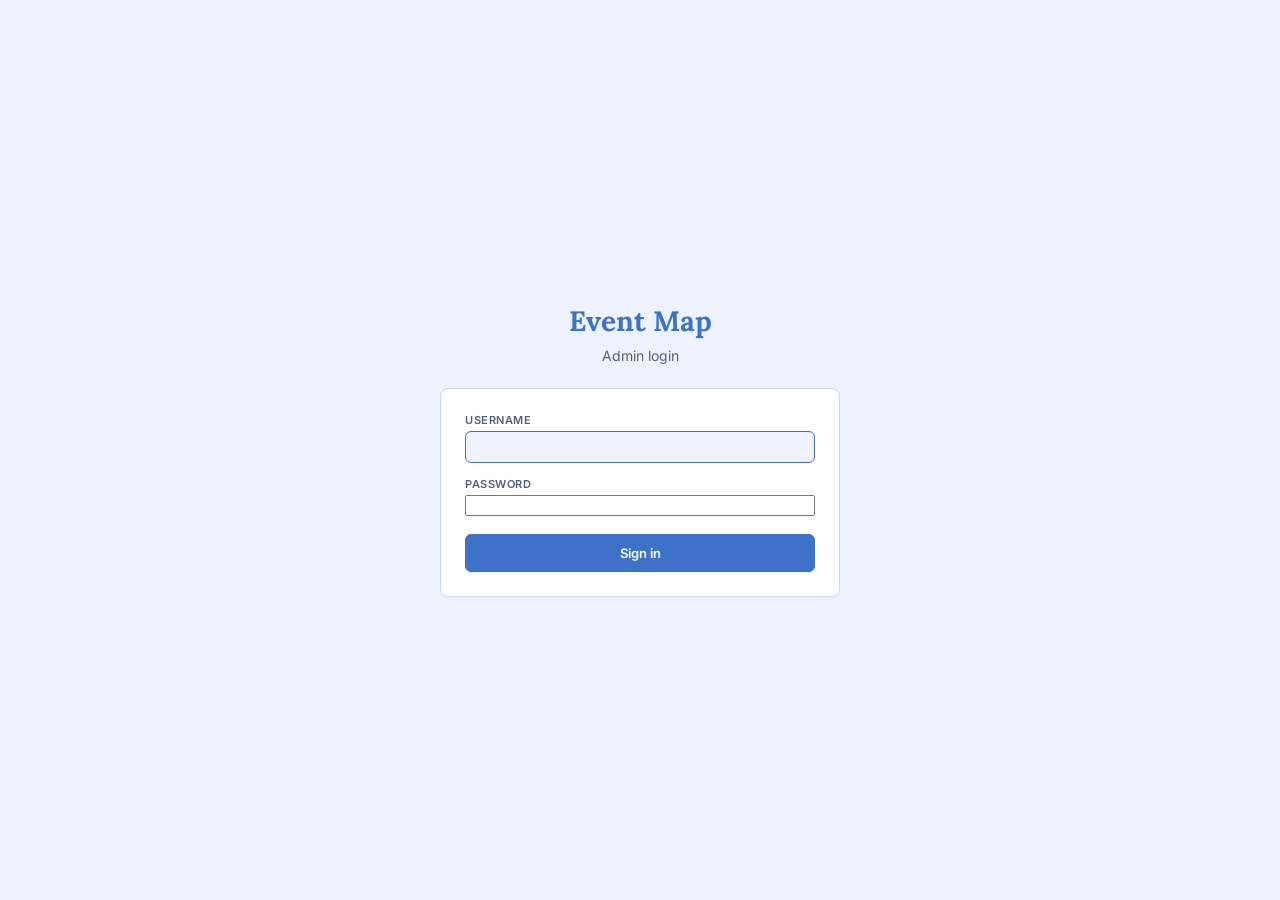
==== admin/index.html @ a68804ad "General Improvements" ====
<!DOCTYPE html>
<html lang="en">
<head>
  <meta charset="UTF-8">
  <meta name="viewport" content="width=device-width, initial-scale=1.0">
  <meta name="robots" content="noindex, nofollow">
  <title>Event Map - Admin</title>

  <link rel="preconnect" href="https://fonts.googleapis.com">
  <link rel="preconnect" href="https://fonts.gstatic.com" crossorigin>
  <link href="https://fonts.googleapis.com/css2?family=Inter:wght@400;500;600&family=Lora:wght@500;600&display=swap" rel="stylesheet">

  <link rel="stylesheet" href="/admin/admin.css?v=20260516s">
</head>
<body>
  <header class="admin-header">
    <h1><a href="/admin/">Event Map<span class="subtitle">Admin</span></a></h1>
    <div class="actions">
      <a href="/" class="btn btn-secondary">View Public Site</a>
      <button type="button" class="btn btn-secondary" id="btn-logout">Logout</button>
      <button id="btn-change-username" class="btn btn-secondary" type="button">Change Username</button>
      <button id="btn-change-password" class="btn btn-secondary" type="button">Change Password</button>
      <a href="/admin/edit.html" class="btn btn-primary">+ Add Location</a>
    </div>
  </header>

  <main class="main">
    <div class="admin-tabs">
      <button class="admin-tab" data-tab="map">Map</button>
      <button class="admin-tab admin-tab-active" data-tab="events">Events</button>
      <button class="admin-tab" data-tab="maintenance">Maintenance</button>
    </div>

    <!-- Map tab -->
    <div id="tab-map" class="admin-tab-panel" style="display:none;">
      <div class="search-bar">
        <input type="text" id="search-input" placeholder="Search by name, city, or county...">
        <select id="category-filter">
          <option value="">All categories</option>
        </select>
      </div>
      <div id="flash"></div>
      <div id="content">Loading...</div>
    </div>

    <!-- Events tab -->
    <div id="tab-events" class="admin-tab-panel">
      <div id="events-flash"></div>
      <div id="events-content">Loading events...</div>
    </div>

    <!-- Maintenance tab -->
    <div id="tab-maintenance" class="admin-tab-panel" style="display:none;">
      <div class="maintenance-section">
        <h2 class="section-title">Seed Snapshot</h2>
        <p>Saves the current curated locations, categories, and event sources into <code>api/data/seed.sql</code> so future fresh installs start with your data. A backup of the previous seed is created automatically.</p>
        <p style="font-size:0.85em;color:#666;">This updates the <strong>local repo file only</strong>. To publish to GitHub, run <code>./publish-seed.sh</code> from your terminal after reviewing the diff.</p>
        <button id="btn-seed-snapshot" class="btn btn-primary" type="button">Create Seed Snapshot</button>
        <div id="seed-snapshot-result" style="margin-top:1rem;"></div>
      </div>
    </div>

    <div class="modal-overlay" id="creds-modal" style="display:none">
      <div class="modal">
        <button class="modal-close" id="modal-close" aria-label="Close">&times;</button>
        <h2 id="modal-title" class="section-title" style="margin-top:0">Change</h2>
        <div id="modal-flash"></div>
        <form id="modal-form" autocomplete="off">
          <div class="form-grid" style="grid-template-columns: 1fr;">
            <div class="field" id="field-current-username" style="display:none">
              <label>Current username</label>
              <input type="text" id="m-current-username" autocomplete="username">
            </div>
            <div class="field" id="field-current-password">
              <label>Current password</label>
              <input type="password" id="m-current-password" autocomplete="current-password">
            </div>
            <div class="field" id="field-new-username" style="display:none">
              <label>New username</label>
              <input type="text" id="m-new-username">
            </div>
            <div class="field" id="field-new-password" style="display:none">
              <label>New password</label>
              <input type="password" id="m-new-password" autocomplete="new-password">
            </div>
            <div class="field" id="field-confirm-password" style="display:none">
              <label>Confirm new password</label>
              <input type="password" id="m-confirm-password" autocomplete="new-password">
            </div>
          </div>
          <div class="form-footer">
            <button type="button" class="btn btn-secondary" id="modal-cancel">Cancel</button>
            <button type="submit" class="btn btn-primary" id="modal-save">Save</button>
          </div>
        </form>
      </div>
    </div>
  </main>

  <script src="/admin/admin.js?v=20260517b"></script>
  <script>AdminList.init(); AdminCredsModal.init(); AdminTabs.init(); AdminMaintenance.init();</script>
  <script>
    (function() {
      var b = document.getElementById("btn-logout");
      if (b) b.addEventListener("click", function() { AdminAuth.logout(); });
    })();
  </script>
</body>
</html>
---- admin/admin.css ----
/* Event Map - Admin styles */
/* Reuses base theme variables but with denser, more utilitarian layout */

:root {
  --bg: #eef2fd;
  --bg-panel: #ffffff;
  --berry: #3d72c8;
  --sage: #4ea882;
  --gold: #d4972a;
  --plum: #7c5cc8;
  --terracotta: #c86060;
  --ink: #1a2740;
  --ink-soft: #526080;
  --line: #c8d8f0;
  --danger: #c04040;
  --shadow: 0 2px 8px rgba(26, 39, 64, 0.10);
}

* { box-sizing: border-box; }

html, body {
  margin: 0;
  padding: 0;
  font-family: 'Inter', -apple-system, BlinkMacSystemFont, sans-serif;
  color: var(--ink);
  background: var(--bg);
  font-size: 14px;
}

.admin-header {
  background: var(--bg-panel);
  border-bottom: 1px solid var(--line);
  padding: 14px 24px;
  display: flex;
  align-items: center;
  justify-content: space-between;
  flex-wrap: wrap;
  gap: 12px;
}

.admin-header h1 {
  margin: 0;
  font-family: 'Lora', Georgia, serif;
  font-size: 20px;
  font-weight: 600;
  color: var(--berry);
}

.admin-header h1 a {
  color: inherit;
  text-decoration: none;
}

.admin-header .subtitle {
  font-size: 12px;
  color: var(--ink-soft);
  margin-left: 6px;
  font-family: 'Inter', sans-serif;
  font-weight: 400;
}

.admin-header .actions {
  display: flex;
  gap: 8px;
}

.btn {
  display: inline-block;
  padding: 7px 14px;
  border-radius: 6px;
  font-size: 13px;
  font-weight: 600;
  cursor: pointer;
  border: 1.5px solid transparent;
  text-decoration: none;
  font-family: inherit;
  transition: all 0.15s ease;
}

.btn-primary {
  background: var(--berry);
  color: var(--bg-panel);
  border-color: var(--berry);
}
.btn-primary:hover { filter: brightness(1.1); }

.btn-secondary {
  background: var(--bg-panel);
  color: var(--ink);
  border-color: var(--line);
}
.btn-secondary:hover { background: var(--bg); }

.btn-danger {
  background: var(--bg-panel);
  color: var(--danger);
  border-color: var(--danger);
}
.btn-danger:hover { background: var(--danger); color: var(--bg-panel); }

.btn-small {
  padding: 4px 10px;
  font-size: 12px;
}

.btn:disabled {
  opacity: 0.5;
  cursor: not-allowed;
  filter: none !important;
}

.main {
  padding: 20px 24px;
  max-width: 1400px;
  margin: 0 auto;
}

/* ── Admin tabs ─────────────────────────────────────────────────────────── */
.admin-tabs {
  display: flex;
  gap: 6px;
  margin-bottom: 18px;
  border-bottom: 2px solid var(--line);
  padding-bottom: 0;
}

.admin-tab {
  padding: 8px 18px;
  border: none;
  background: none;
  font-family: inherit;
  font-size: 14px;
  font-weight: 500;
  color: var(--ink-soft);
  cursor: pointer;
  border-bottom: 2px solid transparent;
  margin-bottom: -2px;
  border-radius: 4px 4px 0 0;
  transition: color 0.15s, border-color 0.15s;
}

.admin-tab:hover {
  color: var(--berry);
}

.admin-tab-active {
  color: var(--berry);
  border-bottom-color: var(--berry);
  font-weight: 600;
}

/* ── Events admin ───────────────────────────────────────────────────────── */
.ev-admin-stats {
  display: flex;
  gap: 12px;
  flex-wrap: wrap;
  margin-bottom: 14px;
}

.ev-admin-stat-card {
  background: var(--bg-panel);
  border: 1px solid var(--line);
  border-radius: 8px;
  padding: 10px 16px;
  min-width: 140px;
}

.ev-admin-stat-name {
  font-size: 12px;
  font-weight: 600;
  color: var(--ink-soft);
  text-transform: uppercase;
  letter-spacing: 0.5px;
  margin-bottom: 4px;
}

.ev-admin-stat-num {
  font-size: 18px;
  font-weight: 600;
  color: var(--ink);
  line-height: 1.2;
}

.ev-admin-stat-hidden {
  font-size: 12px;
  color: var(--danger);
}

.ev-admin-stat-saved {
  font-size: 12px;
  color: var(--sage);
}

.ev-admin-controls {
  display: flex;
  gap: 10px;
  flex-wrap: wrap;
  align-items: center;
  margin-bottom: 14px;
}

.ev-admin-controls select {
  padding: 6px 10px;
  border: 1.5px solid var(--line);
  border-radius: 6px;
  background: var(--bg-panel);
  color: var(--ink);
  font-size: 13px;
  font-family: inherit;
}

/* List page */
.search-bar {
  display: flex;
  gap: 12px;
  margin-bottom: 14px;
  flex-wrap: wrap;
}
.search-bar input,
.search-bar select {
  padding: 7px 10px;
  border: 1.5px solid var(--line);
  border-radius: 6px;
  background: var(--bg-panel);
  color: var(--ink);
  font-size: 13px;
  font-family: inherit;
}
.search-bar input { flex: 1; min-width: 200px; }

table.locations-table {
  width: 100%;
  border-collapse: collapse;
  background: var(--bg-panel);
  border: 1px solid var(--line);
  border-radius: 6px;
  overflow: hidden;
}
.locations-table th,
.locations-table td {
  text-align: left;
  padding: 9px 12px;
  border-bottom: 1px solid var(--line);
  font-size: 13px;
}
.locations-table th {
  background: var(--bg);
  font-weight: 600;
  color: var(--ink-soft);
  text-transform: uppercase;
  font-size: 11px;
  letter-spacing: 0.5px;
}
.locations-table tr:last-child td { border-bottom: none; }
.locations-table tr:hover { background: var(--bg); }
.locations-table .row-actions {
  display: flex;
  gap: 6px;
  white-space: nowrap;
}
.locations-table .badge {
  display: inline-block;
  padding: 2px 7px;
  background: var(--bg);
  border: 1px solid var(--line);
  border-radius: 999px;
  font-size: 11px;
  text-transform: capitalize;
}

.empty-state {
  padding: 40px;
  text-align: center;
  color: var(--ink-soft);
  font-style: italic;
}

/* Edit form */
.form-grid {
  display: grid;
  grid-template-columns: repeat(auto-fit, minmax(280px, 1fr));
  gap: 14px 20px;
  background: var(--bg-panel);
  padding: 20px;
  border: 1px solid var(--line);
  border-radius: 8px;
}
.form-grid .field-full { grid-column: 1 / -1; }

/* Lat/lng pair: always side-by-side, responsive on narrow screens */
.field-pair {
  grid-column: 1 / -1;
  display: flex;
  gap: 14px;
}
.field-pair .field { flex: 1 1 0; min-width: 0; }
@media (max-width: 360px) {
  .field-pair { flex-direction: column; }
}

.field-hint {
  color: var(--ink-soft);
  font-size: 11px;
  line-height: 1.5;
}

.field {
  display: flex;
  flex-direction: column;
  gap: 4px;
}
.field label {
  font-size: 11px;
  text-transform: uppercase;
  letter-spacing: 0.5px;
  color: var(--ink-soft);
  font-weight: 600;
}
.field input[type="text"],
.field input[type="number"],
.field input[type="email"],
.field input[type="url"],
.field input[type="tel"],
.field select,
.field textarea {
  padding: 7px 10px;
  border: 1.5px solid var(--line);
  border-radius: 6px;
  background: var(--bg);
  color: var(--ink);
  font-size: 13px;
  font-family: inherit;
}
.field textarea { resize: vertical; min-height: 60px; }
.field input:focus,
.field select:focus,
.field textarea:focus {
  outline: none;
  border-color: var(--berry);
}

.checkbox-group {
  display: flex;
  flex-wrap: wrap;
  gap: 12px;
}
.checkbox-group label {
  display: flex;
  align-items: center;
  gap: 6px;
  font-size: 13px;
  text-transform: none;
  letter-spacing: 0;
  color: var(--ink);
  font-weight: 500;
  cursor: pointer;
}
.checkbox-group input[type="checkbox"] {
  width: 16px;
  height: 16px;
  accent-color: var(--berry);
}

/* Crops editor */
.section-title {
  font-family: 'Lora', Georgia, serif;
  font-size: 16px;
  color: var(--berry);
  margin: 24px 0 10px;
  padding-bottom: 6px;
  border-bottom: 1px solid var(--line);
}

.crop-rows {
  display: flex;
  flex-direction: column;
  gap: 8px;
  margin-bottom: 10px;
}
.crop-row {
  display: grid;
  grid-template-columns: 1.8fr 0.7fr 0.9fr 0.9fr 32px;
  gap: 8px;
  align-items: end;
  background: var(--bg);
  padding: 10px;
  border-radius: 6px;
}
.crop-row .field { gap: 2px; }
.crop-row .field label { font-size: 10px; }
.crop-row .field input,
.crop-row .field select {
  padding: 5px 8px;
  font-size: 12px;
}
.crop-row .pyo-cell {
  align-self: center;
  display: flex;
  align-items: center;
  gap: 4px;
  padding-top: 14px;
}
.crop-row .pyo-cell input { margin: 0; }
.crop-row .pyo-cell label {
  font-size: 12px;
  text-transform: none;
  letter-spacing: 0;
  font-weight: 500;
}
.crop-row .delete-cell {
  align-self: center;
  padding-top: 14px;
}
.crop-row .delete-cell button {
  width: 28px;
  height: 28px;
  border: none;
  background: transparent;
  color: var(--danger);
  border-radius: 4px;
  cursor: pointer;
  font-size: 16px;
}
.crop-row .delete-cell button:hover {
  background: var(--danger);
  color: var(--bg-panel);
}

@media (max-width: 700px) {
  .crop-row {
    grid-template-columns: 1fr 1fr 32px;
  }
  .crop-row .field-name { grid-column: 1 / -1; }
}

.form-footer {
  display: flex;
  justify-content: space-between;
  margin-top: 20px;
  flex-wrap: wrap;
  gap: 10px;
}

.flash {
  padding: 10px 14px;
  border-radius: 6px;
  margin-bottom: 14px;
  font-size: 13px;
}
.flash-success {
  background: #ecf3e3;
  color: #4a5d2e;
  border: 1px solid var(--sage);
}
.flash-error {
  background: #f5e0e0;
  color: var(--danger);
  border: 1px solid var(--danger);
}

.modal-overlay {
  position: fixed;
  inset: 0;
  background: rgba(58, 40, 32, 0.5);
  display: flex;
  align-items: center;
  justify-content: center;
  z-index: 1000;
  padding: 20px;
}
.modal {
  background: var(--bg-panel);
  border-radius: 8px;
  box-shadow: var(--shadow);
  padding: 24px;
  max-width: 440px;
  width: 100%;
  max-height: 90vh;
  overflow-y: auto;
  position: relative;
}
.modal-close {
  position: absolute;
  top: 8px;
  right: 8px;
  width: 32px;
  height: 32px;
  border: none;
  background: transparent;
  font-size: 20px;
  color: var(--ink-soft);
  cursor: pointer;
  border-radius: 50%;
}
.modal-close:hover { background: var(--bg); }

/* Minimum 44px touch target for crop delete button */
.crop-row .delete-cell button { width: 44px !important; height: 44px !important; }

/* Coverage days row inside source stat card */
.ev-coverage-row {
  display: flex;
  align-items: center;
  gap: 6px;
  margin-top: 10px;
}
.ev-coverage-label {
  font-size: 11px;
  color: var(--ink-soft);
  white-space: nowrap;
}
.ev-coverage-input {
  width: 56px;
  padding: 3px 6px;
  border: 1.5px solid var(--line);
  border-radius: 5px;
  font-size: 13px;
  font-family: inherit;
  color: var(--ink);
  background: var(--bg);
}
.ev-coverage-hint {
  font-size: 10px;
  color: var(--ink-soft);
  margin-top: 4px;
  line-height: 1.4;
}

/* Source enable/disable toggle button in stat card */
.ev-admin-stat-card .ev-source-toggle {
  margin-top: 8px;
  font-weight: 600;
  background: var(--bg-panel);
  cursor: pointer;
  font-family: inherit;
  border-radius: 6px;
  transition: all 0.15s;
}
.ev-admin-stat-card .ev-source-toggle:hover {
  filter: brightness(0.92);
}

.maintenance-section {
  max-width: 600px;
  padding: 1.5rem 0;
}
.maintenance-section p {
  margin-bottom: 0.75rem;
  line-height: 1.5;
}
.maintenance-section code {
  background: #f3f3f3;
  padding: 0.1em 0.3em;
  border-radius: 3px;
  font-size: 0.9em;
}
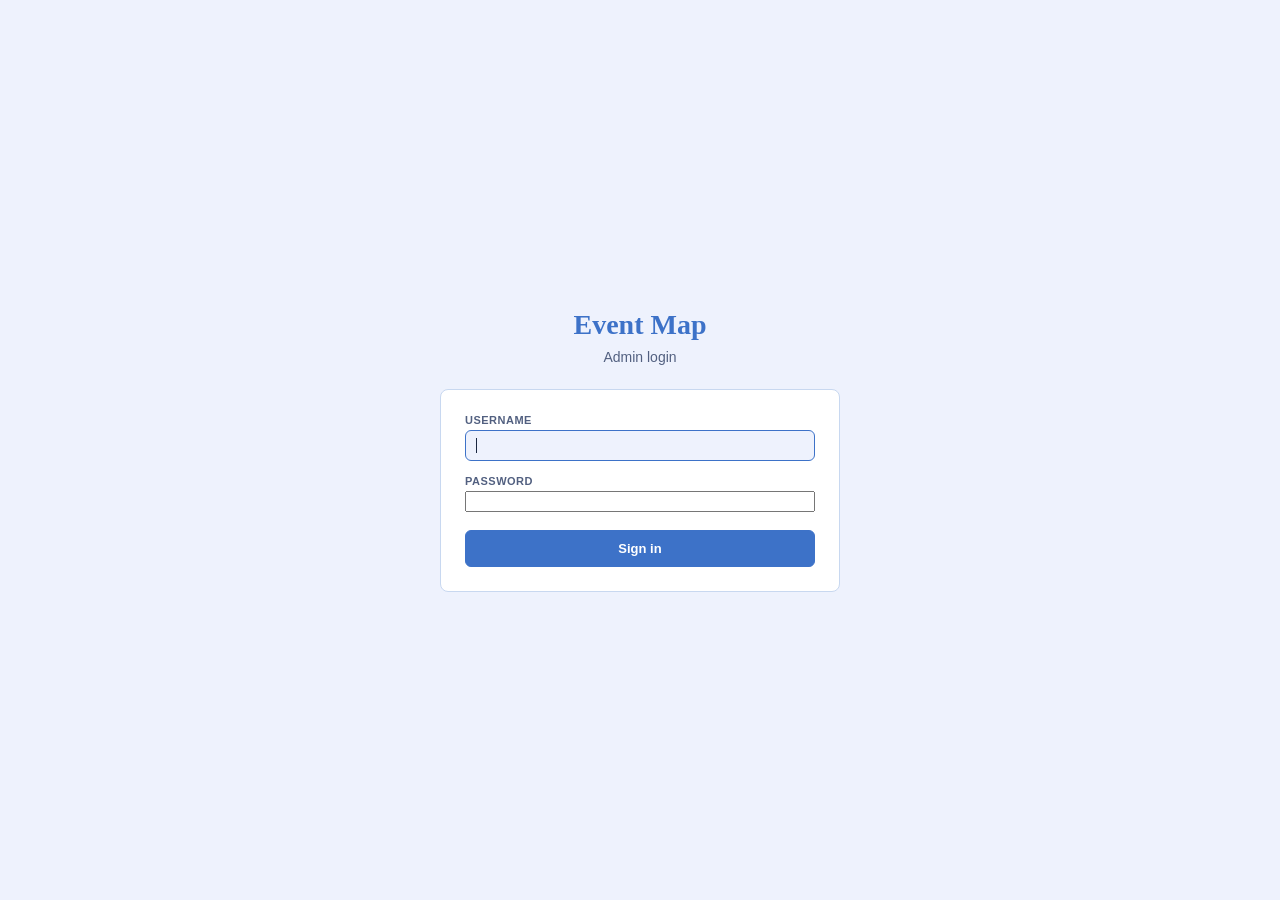
==== commit a3e148cb: "General Improvements" ====
--- a/admin/index.html
+++ b/admin/index.html
@@ -10,25 +10,35 @@
   <link rel="preconnect" href="https://fonts.gstatic.com" crossorigin>
   <link href="https://fonts.googleapis.com/css2?family=Inter:wght@400;500;600&family=Lora:wght@500;600&display=swap" rel="stylesheet">
 
-  <link rel="stylesheet" href="/admin/admin.css?v=20260516s">
+  <link rel="stylesheet" href="/admin/admin.css?v=20260520b">
 </head>
 <body>
   <header class="admin-header">
-    <h1><a href="/admin/">Event Map<span class="subtitle">Admin</span></a></h1>
-    <div class="actions">
-      <a href="/" class="btn btn-secondary">View Public Site</a>
-      <button type="button" class="btn btn-secondary" id="btn-logout">Logout</button>
-      <button id="btn-change-username" class="btn btn-secondary" type="button">Change Username</button>
-      <button id="btn-change-password" class="btn btn-secondary" type="button">Change Password</button>
-      <a href="/admin/edit.html" class="btn btn-primary">+ Add Location</a>
+    <h1><a href="/">Event Map</a><span class="subtitle">Admin</span></h1>
+    <div class="header-actions-wrap">
+      <button class="btn btn-secondary admin-menu-btn" id="admin-menu-toggle" aria-expanded="false" aria-label="Toggle menu">☰</button>
+      <div class="actions" id="admin-actions">
+        <a href="/admin/edit.html" class="btn btn-primary">+ Add Location</a>
+        <a href="/" class="btn btn-secondary">Public Site</a>
+        <div class="acct-wrap">
+          <button class="btn btn-secondary acct-btn" id="acct-menu-btn" aria-expanded="false" aria-haspopup="true">Account ▾</button>
+          <div class="acct-dropdown" id="acct-dropdown">
+            <button id="btn-change-username" class="acct-item" type="button">Change Username</button>
+            <button id="btn-change-password" class="acct-item" type="button">Change Password</button>
+            <div class="acct-divider"></div>
+            <button type="button" class="acct-item acct-item-danger" id="btn-logout">Logout</button>
+          </div>
+        </div>
+      </div>
     </div>
   </header>
 
   <main class="main">
     <div class="admin-tabs">
+      <button class="admin-tab admin-tab-active" data-tab="events">Events</button>
       <button class="admin-tab" data-tab="map">Map</button>
-      <button class="admin-tab admin-tab-active" data-tab="events">Events</button>
       <button class="admin-tab" data-tab="maintenance">Maintenance</button>
+      <button class="admin-tab" data-tab="settings">Settings</button>
     </div>
 
     <!-- Map tab -->
@@ -52,6 +62,11 @@
     <!-- Maintenance tab -->
     <div id="tab-maintenance" class="admin-tab-panel" style="display:none;">
       <div class="maintenance-section">
+        <h2 class="section-title">Category Colors</h2>
+        <p>Set the map marker and filter chip color for each location category. Changes take effect on the next page load — no restart needed.</p>
+        <div id="cat-colors-list"></div>
+      </div>
+      <div class="maintenance-section">
         <h2 class="section-title">Seed Snapshot</h2>
         <p>Saves the current curated locations, categories, and event sources into <code>api/data/seed.sql</code> so future fresh installs start with your data. A backup of the previous seed is created automatically.</p>
         <p style="font-size:0.85em;color:#666;">This updates the <strong>local repo file only</strong>. To publish to GitHub, run <code>./publish-seed.sh</code> from your terminal after reviewing the diff.</p>
@@ -59,6 +74,9 @@
         <div id="seed-snapshot-result" style="margin-top:1rem;"></div>
       </div>
     </div>
+
+    <!-- Settings tab -->
+    <div id="tab-settings" class="admin-tab-panel" style="display:none;"></div>
 
     <div class="modal-overlay" id="creds-modal" style="display:none">
       <div class="modal">
@@ -97,12 +115,40 @@
     </div>
   </main>
 
-  <script src="/admin/admin.js?v=20260517b"></script>
-  <script>AdminList.init(); AdminCredsModal.init(); AdminTabs.init(); AdminMaintenance.init();</script>
+  <script src="/admin/admin.js?v=20260520b"></script>
+  <script>AdminList.init(); AdminCredsModal.init(); AdminTabs.init(); AdminCategories.init(); AdminMaintenance.init();</script>
   <script>
     (function() {
+      // Logout
       var b = document.getElementById("btn-logout");
       if (b) b.addEventListener("click", function() { AdminAuth.logout(); });
+
+      // Mobile header ☰ toggle
+      var toggle = document.getElementById("admin-menu-toggle");
+      var actions = document.getElementById("admin-actions");
+      if (toggle && actions) {
+        toggle.addEventListener("click", function() {
+          var open = actions.classList.toggle("admin-actions-open");
+          toggle.setAttribute("aria-expanded", open ? "true" : "false");
+        });
+      }
+
+      // Account dropdown (desktop)
+      var acctBtn = document.getElementById("acct-menu-btn");
+      var acctDropdown = document.getElementById("acct-dropdown");
+      if (acctBtn && acctDropdown) {
+        acctBtn.addEventListener("click", function(e) {
+          e.stopPropagation();
+          var open = acctDropdown.classList.toggle("acct-open");
+          acctBtn.setAttribute("aria-expanded", open ? "true" : "false");
+        });
+        document.addEventListener("click", function(e) {
+          if (!acctBtn.contains(e.target) && !acctDropdown.contains(e.target)) {
+            acctDropdown.classList.remove("acct-open");
+            acctBtn.setAttribute("aria-expanded", "false");
+          }
+        });
+      }
     })();
   </script>
 </body>
--- a/admin/admin.css
+++ b/admin/admin.css
@@ -554,3 +554,246 @@
   border-radius: 3px;
   font-size: 0.9em;
 }
+
+/* ── Event Sources collapsible panel ────────────────────────────────────── */
+.ev-sources-header {
+  display: flex;
+  align-items: center;
+  justify-content: space-between;
+  gap: 12px;
+  padding: 8px 0 10px;
+  border-bottom: 1px solid var(--line);
+  margin-bottom: 10px;
+}
+
+.ev-sources-title {
+  display: flex;
+  align-items: baseline;
+  gap: 10px;
+  flex-wrap: wrap;
+  min-width: 0;
+}
+
+.ev-sources-label {
+  font-size: 13px;
+  font-weight: 600;
+  color: var(--ink);
+}
+
+.ev-sources-summary {
+  font-size: 12px;
+  color: var(--ink-soft);
+}
+
+.ev-sources-toggle-btn {
+  flex-shrink: 0;
+  background: var(--bg);
+  color: var(--ink-soft);
+  border-color: var(--line);
+  font-size: 11px;
+}
+.ev-sources-toggle-btn:hover {
+  background: var(--bg-panel);
+  color: var(--ink);
+}
+
+/* ── Mobile admin header collapse ───────────────────────────────────────── */
+.header-actions-wrap {
+  display: flex;
+  align-items: center;
+  gap: 8px;
+  position: relative;
+}
+
+.admin-menu-btn {
+  display: none; /* hidden on desktop */
+}
+
+@media (max-width: 640px) {
+  .admin-menu-btn {
+    display: inline-block;
+  }
+
+  .admin-header .actions {
+    display: none;
+    position: absolute;
+    top: 100%;
+    right: 0;
+    background: var(--bg-panel);
+    border: 1px solid var(--line);
+    border-radius: 8px;
+    padding: 8px;
+    flex-direction: column;
+    gap: 6px;
+    z-index: 100;
+    min-width: 200px;
+    box-shadow: 0 4px 12px rgba(0,0,0,0.1);
+  }
+
+  .admin-header .actions.admin-actions-open {
+    display: flex;
+  }
+
+  .header-actions-wrap {
+    position: relative;
+  }
+
+  /* Flatten account dropdown inside the mobile ☰ menu */
+  .admin-actions-open .acct-btn { display: none; }
+  .admin-actions-open .acct-dropdown {
+    display: contents;
+  }
+  .admin-actions-open .acct-divider { display: none; }
+  .admin-actions-open .acct-item {
+    display: inline-block;
+    padding: 7px 14px;
+    border: 1.5px solid var(--line);
+    border-radius: 6px;
+    background: var(--bg-panel);
+    font-size: 13px;
+    font-weight: 600;
+    font-family: inherit;
+    color: var(--ink);
+    cursor: pointer;
+    text-align: left;
+    width: 100%;
+    box-sizing: border-box;
+  }
+  .admin-actions-open .acct-item:hover { background: var(--bg); }
+  .admin-actions-open .acct-item-danger { color: var(--danger); }
+}
+
+/* ── Account action dropdown (desktop) ─────────────────────────────────── */
+.acct-wrap {
+  position: relative;
+}
+
+.acct-dropdown {
+  display: none;
+  position: absolute;
+  top: calc(100% + 8px);
+  right: 0;
+  background: var(--bg-panel);
+  border: 1px solid var(--line);
+  border-radius: 8px;
+  padding: 6px;
+  min-width: 180px;
+  box-shadow: 0 4px 16px rgba(26,39,64,0.12);
+  z-index: 300;
+  flex-direction: column;
+  gap: 2px;
+}
+
+.acct-dropdown.acct-open {
+  display: flex;
+}
+
+.acct-item {
+  display: block;
+  width: 100%;
+  padding: 9px 12px;
+  text-align: left;
+  background: none;
+  border: none;
+  border-radius: 6px;
+  font-family: inherit;
+  font-size: 13px;
+  font-weight: 500;
+  color: var(--ink);
+  cursor: pointer;
+}
+
+.acct-item:hover {
+  background: var(--bg);
+}
+
+.acct-item-danger {
+  color: var(--danger);
+}
+
+.acct-divider {
+  height: 1px;
+  background: var(--line);
+  margin: 4px 0;
+}
+
+/* ── Category color editor ──────────────────────────────────────────────── */
+.cat-color-row {
+  display: flex;
+  align-items: center;
+  gap: 10px;
+  padding: 9px 0;
+  border-bottom: 1px solid var(--line);
+}
+.cat-color-row:last-child {
+  border-bottom: none;
+}
+.cat-color-name {
+  flex: 1;
+  font-size: 13px;
+  font-weight: 500;
+  color: var(--ink);
+  min-width: 110px;
+}
+.cat-color-input {
+  width: 44px;
+  height: 34px;
+  padding: 2px 3px;
+  border: 1.5px solid var(--line);
+  border-radius: 6px;
+  cursor: pointer;
+  background: var(--bg-panel);
+  flex-shrink: 0;
+}
+.cat-color-feedback {
+  font-size: 12px;
+  min-width: 76px;
+}
+.cat-color-ok  { color: var(--sage); }
+.cat-color-err { color: var(--danger); }
+
+/* ── App settings form ──────────────────────────────────────────────────── */
+.settings-form {
+  max-width: 560px;
+  padding-top: 0.5rem;
+}
+.settings-group {
+  margin-bottom: 2rem;
+}
+.settings-group-title {
+  font-size: 14px;
+  font-weight: 600;
+  color: var(--ink-soft);
+  text-transform: uppercase;
+  letter-spacing: 0.04em;
+  margin: 0 0 0.75rem;
+  padding-bottom: 0.4rem;
+  border-bottom: 1px solid var(--line);
+}
+.settings-fields {
+  display: flex;
+  flex-direction: column;
+  gap: 0.75rem;
+}
+.settings-field label {
+  font-size: 13px;
+  font-weight: 500;
+  color: var(--ink);
+  min-width: 160px;
+  display: inline-block;
+}
+.settings-field select {
+  width: 100%;
+  max-width: 340px;
+}
+.settings-actions {
+  display: flex;
+  align-items: center;
+  gap: 1rem;
+  padding-top: 0.5rem;
+}
+.settings-feedback {
+  font-size: 13px;
+}
+.settings-feedback-ok  { color: var(--sage); }
+.settings-feedback-err { color: var(--danger); }
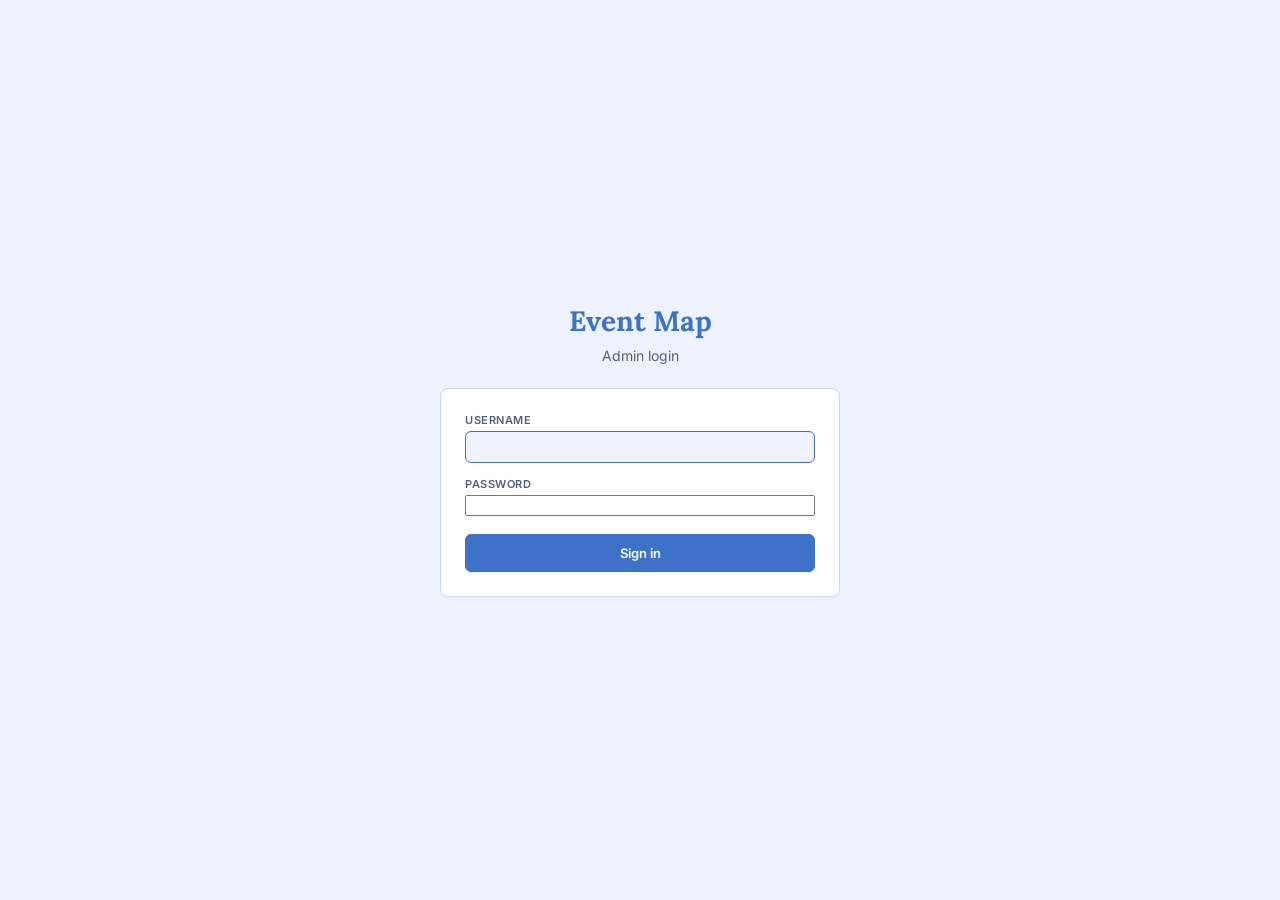
==== commit 19aa93c6: "General Improvements" ====
--- a/admin/index.html
+++ b/admin/index.html
@@ -10,7 +10,7 @@
   <link rel="preconnect" href="https://fonts.gstatic.com" crossorigin>
   <link href="https://fonts.googleapis.com/css2?family=Inter:wght@400;500;600&family=Lora:wght@500;600&display=swap" rel="stylesheet">
 
-  <link rel="stylesheet" href="/admin/admin.css?v=20260520b">
+  <link rel="stylesheet" href="/admin/admin.css?v=20260519b">
 </head>
 <body>
   <header class="admin-header">
@@ -18,7 +18,6 @@
     <div class="header-actions-wrap">
       <button class="btn btn-secondary admin-menu-btn" id="admin-menu-toggle" aria-expanded="false" aria-label="Toggle menu">☰</button>
       <div class="actions" id="admin-actions">
-        <a href="/admin/edit.html" class="btn btn-primary">+ Add Location</a>
         <a href="/" class="btn btn-secondary">Public Site</a>
         <div class="acct-wrap">
           <button class="btn btn-secondary acct-btn" id="acct-menu-btn" aria-expanded="false" aria-haspopup="true">Account ▾</button>
@@ -37,7 +36,6 @@
     <div class="admin-tabs">
       <button class="admin-tab admin-tab-active" data-tab="events">Events</button>
       <button class="admin-tab" data-tab="map">Map</button>
-      <button class="admin-tab" data-tab="maintenance">Maintenance</button>
       <button class="admin-tab" data-tab="settings">Settings</button>
     </div>
 
@@ -48,6 +46,7 @@
         <select id="category-filter">
           <option value="">All categories</option>
         </select>
+        <a href="/admin/edit.html?return=map" class="btn btn-primary btn-small" id="add-location-link">+ Add Location</a>
       </div>
       <div id="flash"></div>
       <div id="content">Loading...</div>
@@ -59,14 +58,18 @@
       <div id="events-content">Loading events...</div>
     </div>
 
-    <!-- Maintenance tab -->
-    <div id="tab-maintenance" class="admin-tab-panel" style="display:none;">
-      <div class="maintenance-section">
+    <!-- Settings tab — app defaults rendered into #settings-app-defaults; -->
+    <!-- Category Colors and Seed Snapshot are static sections below.       -->
+    <div id="tab-settings" class="admin-tab-panel" style="display:none;">
+      <div id="settings-app-defaults"></div>
+
+      <div class="settings-section">
         <h2 class="section-title">Category Colors</h2>
         <p>Set the map marker and filter chip color for each location category. Changes take effect on the next page load — no restart needed.</p>
         <div id="cat-colors-list"></div>
       </div>
-      <div class="maintenance-section">
+
+      <div class="settings-section">
         <h2 class="section-title">Seed Snapshot</h2>
         <p>Saves the current curated locations, categories, and event sources into <code>api/data/seed.sql</code> so future fresh installs start with your data. A backup of the previous seed is created automatically.</p>
         <p style="font-size:0.85em;color:#666;">This updates the <strong>local repo file only</strong>. To publish to GitHub, run <code>./publish-seed.sh</code> from your terminal after reviewing the diff.</p>
@@ -74,9 +77,6 @@
         <div id="seed-snapshot-result" style="margin-top:1rem;"></div>
       </div>
     </div>
-
-    <!-- Settings tab -->
-    <div id="tab-settings" class="admin-tab-panel" style="display:none;"></div>
 
     <div class="modal-overlay" id="creds-modal" style="display:none">
       <div class="modal">
@@ -115,7 +115,7 @@
     </div>
   </main>
 
-  <script src="/admin/admin.js?v=20260520b"></script>
+  <script src="/admin/admin.js?v=20260519b"></script>
   <script>AdminList.init(); AdminCredsModal.init(); AdminTabs.init(); AdminCategories.init(); AdminMaintenance.init();</script>
   <script>
     (function() {
--- a/admin/admin.css
+++ b/admin/admin.css
@@ -797,3 +797,93 @@
 }
 .settings-feedback-ok  { color: var(--sage); }
 .settings-feedback-err { color: var(--danger); }
+.settings-fixed-note {
+  font-size: 12px;
+  color: var(--ink-soft);
+  margin: 0.25rem 0 1rem;
+}
+
+/* ── Settings tab: sub-sections (Category Colors, Seed Snapshot) ─────────── */
+.settings-section {
+  max-width: 600px;
+  padding: 1.5rem 0;
+  border-top: 1px solid var(--line);
+  margin-top: 0.5rem;
+}
+.settings-section p {
+  margin-bottom: 0.75rem;
+  line-height: 1.5;
+}
+.settings-section code {
+  background: #f3f3f3;
+  padding: 0.1em 0.3em;
+  border-radius: 3px;
+  font-size: 0.9em;
+}
+
+/* ── form-footer: back on left, actions on right ────────────────────────── */
+.form-footer-actions {
+  display: flex;
+  gap: 8px;
+  align-items: center;
+  flex-wrap: wrap;
+  margin-left: auto;
+}
+
+/* ── Pin picker modal ────────────────────────────────────────────────────── */
+.modal-map {
+  max-width: 700px;
+  width: 100%;
+}
+
+#pin-picker-map {
+  height: 350px;
+  border-radius: 6px;
+  overflow: hidden;
+  border: 1px solid var(--line);
+}
+
+.pin-picker-hint {
+  font-size: 12px;
+  color: var(--ink-soft);
+  margin: 0 0 10px;
+  line-height: 1.4;
+}
+
+.pin-picker-footer {
+  margin-top: 10px;
+  display: flex;
+  align-items: center;
+  justify-content: space-between;
+  gap: 8px;
+  flex-wrap: wrap;
+}
+
+.pin-picker-coords-label {
+  font-size: 12px;
+  color: var(--ink-soft);
+  font-family: monospace;
+  flex: 1;
+  min-width: 0;
+}
+
+/* Pin button aligned to bottom of the lat/lng row */
+.field-pin-btn {
+  align-self: flex-end;
+  flex-shrink: 0;
+}
+.field-pin-btn button {
+  white-space: nowrap;
+}
+
+/* ── Mobile tab sizing for 3 tabs ────────────────────────────────────────── */
+@media (max-width: 480px) {
+  .admin-tab {
+    padding: 8px 12px;
+    font-size: 13px;
+  }
+
+  #pin-picker-map {
+    height: 260px;
+  }
+}
